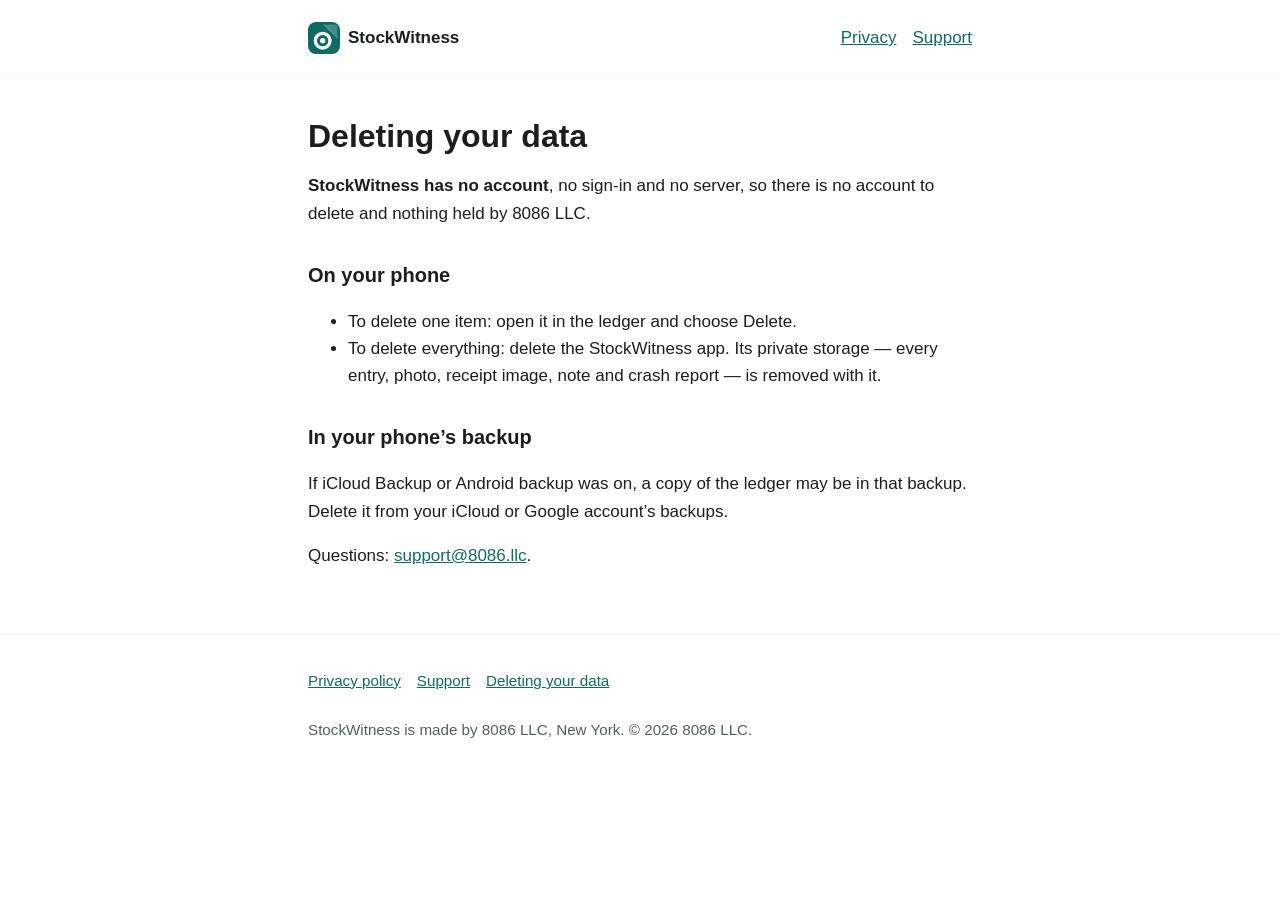
==== delete-data/index.html @ 0a0f8921 "StockWitness site: home, privacy, support, deleting your data Co-Authored-By: Claude Opus 5.5 <norep" ====
<!DOCTYPE html>
<html lang="en">
<head>
<meta charset="utf-8">
<meta name="viewport" content="width=device-width, initial-scale=1">
<title>Deleting your data — StockWitness</title>
<meta name="description" content="StockWitness has no account. How to delete what it keeps on your phone.">
<meta name="color-scheme" content="light dark">
<meta property="og:title" content="Deleting your data — StockWitness">
<meta property="og:description" content="StockWitness has no account. How to delete what it keeps on your phone.">
<meta property="og:image" content="https://soloinc-projects.github.io/stockwitness/og-image.png">
<link rel="canonical" href="https://soloinc-projects.github.io/stockwitness/delete-data/">
<link rel="icon" href="../favicon.svg" type="image/svg+xml">
<link rel="apple-touch-icon" href="../apple-touch-icon.png">
<link rel="stylesheet" href="../style.css">
</head>
<body>
<a class="skip" href="#main">Skip to content</a>
<header><div class="wrap">
<a class="brand" href="../"><img src="../favicon.svg" alt="" width="32" height="32">StockWitness</a>
<nav aria-label="Site"><a href="../privacy/">Privacy</a><a href="../support/">Support</a></nav>
</div></header>
<main id="main"><div class="wrap">
<h1>Deleting your data</h1>
<p><strong>StockWitness has no account</strong>, no sign-in and no server, so there is no account to delete and nothing held by 8086 LLC.</p>
<h2>On your phone</h2>
<ul>
<li>To delete one item: open it in the ledger and choose Delete.</li>
<li>To delete everything: delete the StockWitness app. Its private storage &mdash; every entry, photo, receipt image, note and crash report &mdash; is removed with it.</li>
</ul>
<h2>In your phone&rsquo;s backup</h2>
<p>If iCloud Backup or Android backup was on, a copy of the ledger may be in that backup. Delete it from your iCloud or Google account&rsquo;s backups.</p>
<p>Questions: <a href="mailto:support@8086.llc">support@8086.llc</a>.</p>

</div></main>
<footer><div class="wrap">
<a href="../privacy/">Privacy policy</a><a href="../support/">Support</a><a href="../delete-data/">Deleting your data</a>
<p>StockWitness is made by 8086 LLC, New York. &copy; 2026 8086 LLC.</p>
</div></footer>
</body>
</html>
---- style.css ----
:root{--bg:#FFFFFF;--surface:#F7F7F5;--ink:#1A1F1E;--ink2:#52605D;--primary:#0E6B64;color-scheme:light dark}
@media (prefers-color-scheme:dark){:root{--bg:#0F1413;--surface:#1B2220;--ink:#EDF2F0;--ink2:#A9B6B2;--primary:#4FD1C0}}
*{box-sizing:border-box}
body{margin:0;background:var(--bg);color:var(--ink);font:1.0625rem/1.6 -apple-system,BlinkMacSystemFont,"Segoe UI",Roboto,sans-serif}
a{color:var(--primary)}
a:focus-visible{outline:3px solid var(--primary);outline-offset:2px}
.skip{position:absolute;left:-999px}.skip:focus{left:1rem;top:1rem;background:var(--bg);padding:.5rem}
.wrap{max-width:44rem;margin:0 auto;padding:0 1.25rem}
header{border-bottom:1px solid var(--surface);padding:1rem 0}
header .wrap{display:flex;align-items:center;justify-content:space-between;gap:1rem;flex-wrap:wrap}
.brand{display:flex;align-items:center;gap:.5rem;font-weight:700;color:var(--ink);text-decoration:none}
.brand img{width:32px;height:32px}
nav a{margin-left:1rem;display:inline-block;min-height:44px;line-height:44px}
main{padding:2rem 0 3rem}
h1{font-size:2rem;line-height:1.2;margin:.5rem 0 1rem}
h2{font-size:1.25rem;margin:2rem 0 .5rem}
.lede{font-size:1.2rem;color:var(--ink)}
.muted{color:var(--ink2)}
.card{background:var(--surface);border-radius:16px;padding:1rem 1.25rem;margin:1rem 0}
.shots{display:grid;grid-template-columns:repeat(auto-fit,minmax(10rem,1fr));gap:1rem;margin:1.5rem 0}
.shots figure{margin:0}.shots img{width:100%;height:auto;border-radius:16px;border:1px solid var(--surface)}
.shots figcaption{font-size:.95rem;color:var(--ink2);margin-top:.25rem}
table{border-collapse:collapse;width:100%}th,td{text-align:left;padding:.5rem;border-bottom:1px solid var(--surface);vertical-align:top}
footer{border-top:1px solid var(--surface);padding:1.5rem 0;color:var(--ink2);font-size:.95rem}
footer a{display:inline-block;min-height:44px;line-height:44px;margin-right:1rem}
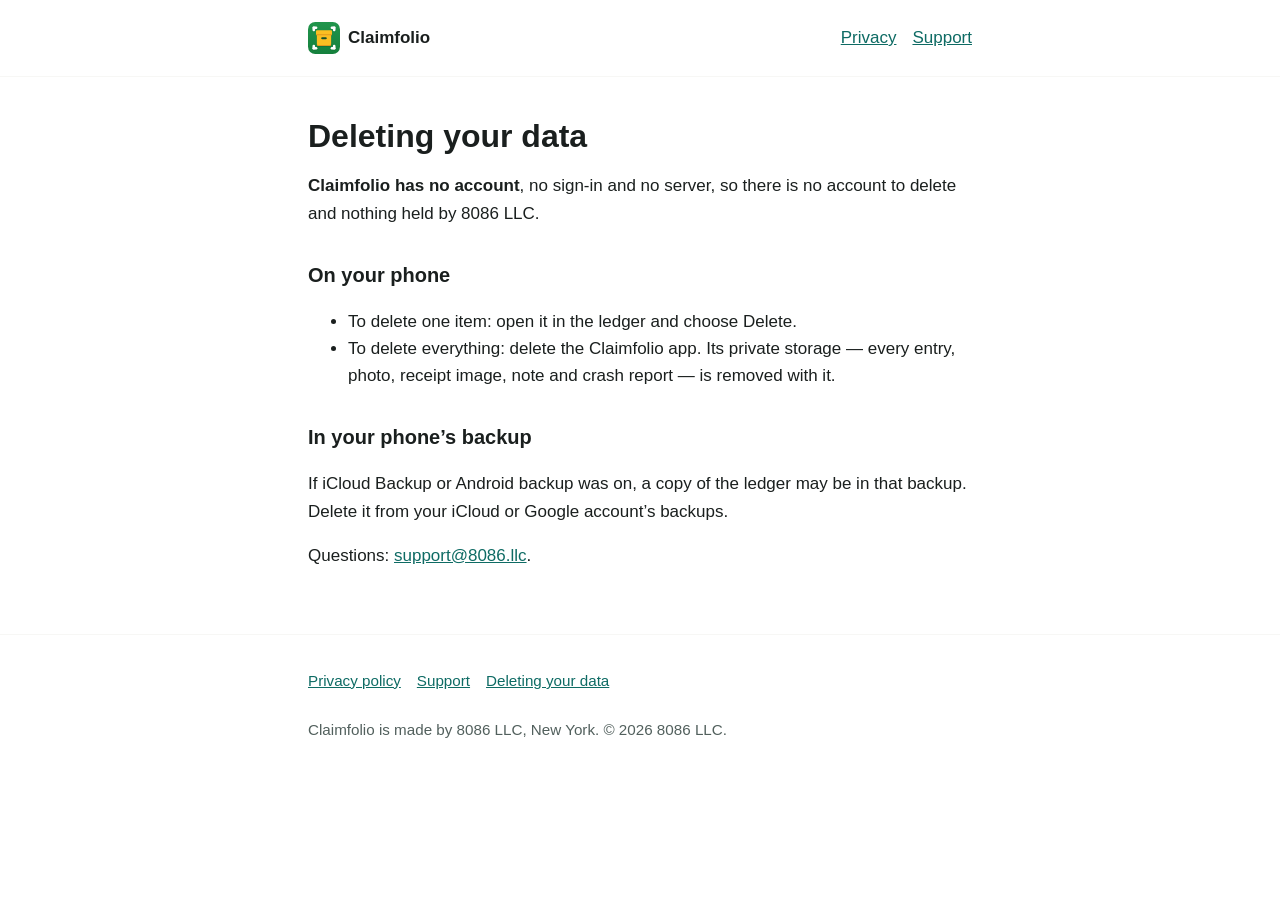
==== commit b2d4f94f: "site: the app is now Claimfolio (renamed from StockWitness, 2026-10-20) Every page's title, heading," ====
--- a/delete-data/index.html
+++ b/delete-data/index.html
@@ -3,11 +3,11 @@
 <head>
 <meta charset="utf-8">
 <meta name="viewport" content="width=device-width, initial-scale=1">
-<title>Deleting your data — StockWitness</title>
-<meta name="description" content="StockWitness has no account. How to delete what it keeps on your phone.">
+<title>Deleting your data — Claimfolio</title>
+<meta name="description" content="Claimfolio has no account. How to delete what it keeps on your phone.">
 <meta name="color-scheme" content="light dark">
-<meta property="og:title" content="Deleting your data — StockWitness">
-<meta property="og:description" content="StockWitness has no account. How to delete what it keeps on your phone.">
+<meta property="og:title" content="Deleting your data — Claimfolio">
+<meta property="og:description" content="Claimfolio has no account. How to delete what it keeps on your phone.">
 <meta property="og:image" content="https://soloinc-projects.github.io/stockwitness/og-image.png">
 <link rel="canonical" href="https://soloinc-projects.github.io/stockwitness/delete-data/">
 <link rel="icon" href="../favicon.svg" type="image/svg+xml">
@@ -17,16 +17,16 @@
 <body>
 <a class="skip" href="#main">Skip to content</a>
 <header><div class="wrap">
-<a class="brand" href="../"><img src="../favicon.svg" alt="" width="32" height="32">StockWitness</a>
+<a class="brand" href="../"><img src="../favicon.svg" alt="" width="32" height="32">Claimfolio</a>
 <nav aria-label="Site"><a href="../privacy/">Privacy</a><a href="../support/">Support</a></nav>
 </div></header>
 <main id="main"><div class="wrap">
 <h1>Deleting your data</h1>
-<p><strong>StockWitness has no account</strong>, no sign-in and no server, so there is no account to delete and nothing held by 8086 LLC.</p>
+<p><strong>Claimfolio has no account</strong>, no sign-in and no server, so there is no account to delete and nothing held by 8086 LLC.</p>
 <h2>On your phone</h2>
 <ul>
 <li>To delete one item: open it in the ledger and choose Delete.</li>
-<li>To delete everything: delete the StockWitness app. Its private storage &mdash; every entry, photo, receipt image, note and crash report &mdash; is removed with it.</li>
+<li>To delete everything: delete the Claimfolio app. Its private storage &mdash; every entry, photo, receipt image, note and crash report &mdash; is removed with it.</li>
 </ul>
 <h2>In your phone&rsquo;s backup</h2>
 <p>If iCloud Backup or Android backup was on, a copy of the ledger may be in that backup. Delete it from your iCloud or Google account&rsquo;s backups.</p>
@@ -35,7 +35,7 @@
 </div></main>
 <footer><div class="wrap">
 <a href="../privacy/">Privacy policy</a><a href="../support/">Support</a><a href="../delete-data/">Deleting your data</a>
-<p>StockWitness is made by 8086 LLC, New York. &copy; 2026 8086 LLC.</p>
+<p>Claimfolio is made by 8086 LLC, New York. &copy; 2026 8086 LLC.</p>
 </div></footer>
 </body>
 </html>
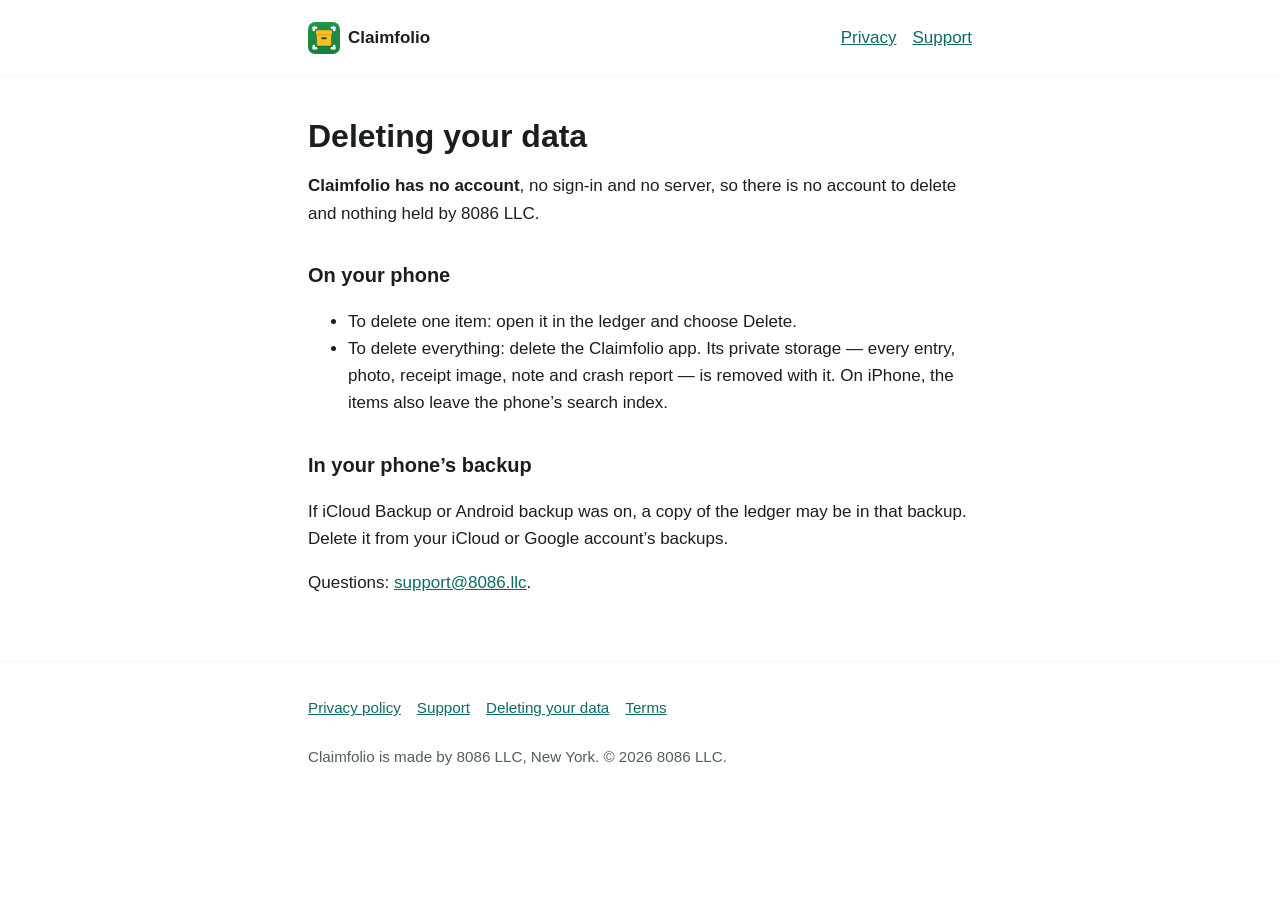
==== commit 15264a29: "site: launch pack edition 9 -- current design pictures, a terms page, claims matched to the app - Ho" ====
--- a/delete-data/index.html
+++ b/delete-data/index.html
@@ -26,7 +26,7 @@
 <h2>On your phone</h2>
 <ul>
 <li>To delete one item: open it in the ledger and choose Delete.</li>
-<li>To delete everything: delete the Claimfolio app. Its private storage &mdash; every entry, photo, receipt image, note and crash report &mdash; is removed with it.</li>
+<li>To delete everything: delete the Claimfolio app. Its private storage &mdash; every entry, photo, receipt image, note and crash report &mdash; is removed with it. On iPhone, the items also leave the phone&rsquo;s search index.</li>
 </ul>
 <h2>In your phone&rsquo;s backup</h2>
 <p>If iCloud Backup or Android backup was on, a copy of the ledger may be in that backup. Delete it from your iCloud or Google account&rsquo;s backups.</p>
@@ -34,7 +34,7 @@
 
 </div></main>
 <footer><div class="wrap">
-<a href="../privacy/">Privacy policy</a><a href="../support/">Support</a><a href="../delete-data/">Deleting your data</a>
+<a href="../privacy/">Privacy policy</a><a href="../support/">Support</a><a href="../delete-data/">Deleting your data</a><a href="../terms/">Terms</a>
 <p>Claimfolio is made by 8086 LLC, New York. &copy; 2026 8086 LLC.</p>
 </div></footer>
 </body>
--- a/style.css
+++ b/style.css
@@ -17,6 +17,8 @@
 .lede{font-size:1.2rem;color:var(--ink)}
 .muted{color:var(--ink2)}
 .card{background:var(--surface);border-radius:16px;padding:1rem 1.25rem;margin:1rem 0}
+.cta{list-style:none;padding:0;margin:1rem 0;display:grid;grid-template-columns:repeat(auto-fit,minmax(14rem,1fr));gap:.75rem}
+.cta li{background:var(--surface);border-radius:16px;padding:.75rem 1rem;display:flex;flex-direction:column}
 .shots{display:grid;grid-template-columns:repeat(auto-fit,minmax(10rem,1fr));gap:1rem;margin:1.5rem 0}
 .shots figure{margin:0}.shots img{width:100%;height:auto;border-radius:16px;border:1px solid var(--surface)}
 .shots figcaption{font-size:.95rem;color:var(--ink2);margin-top:.25rem}
